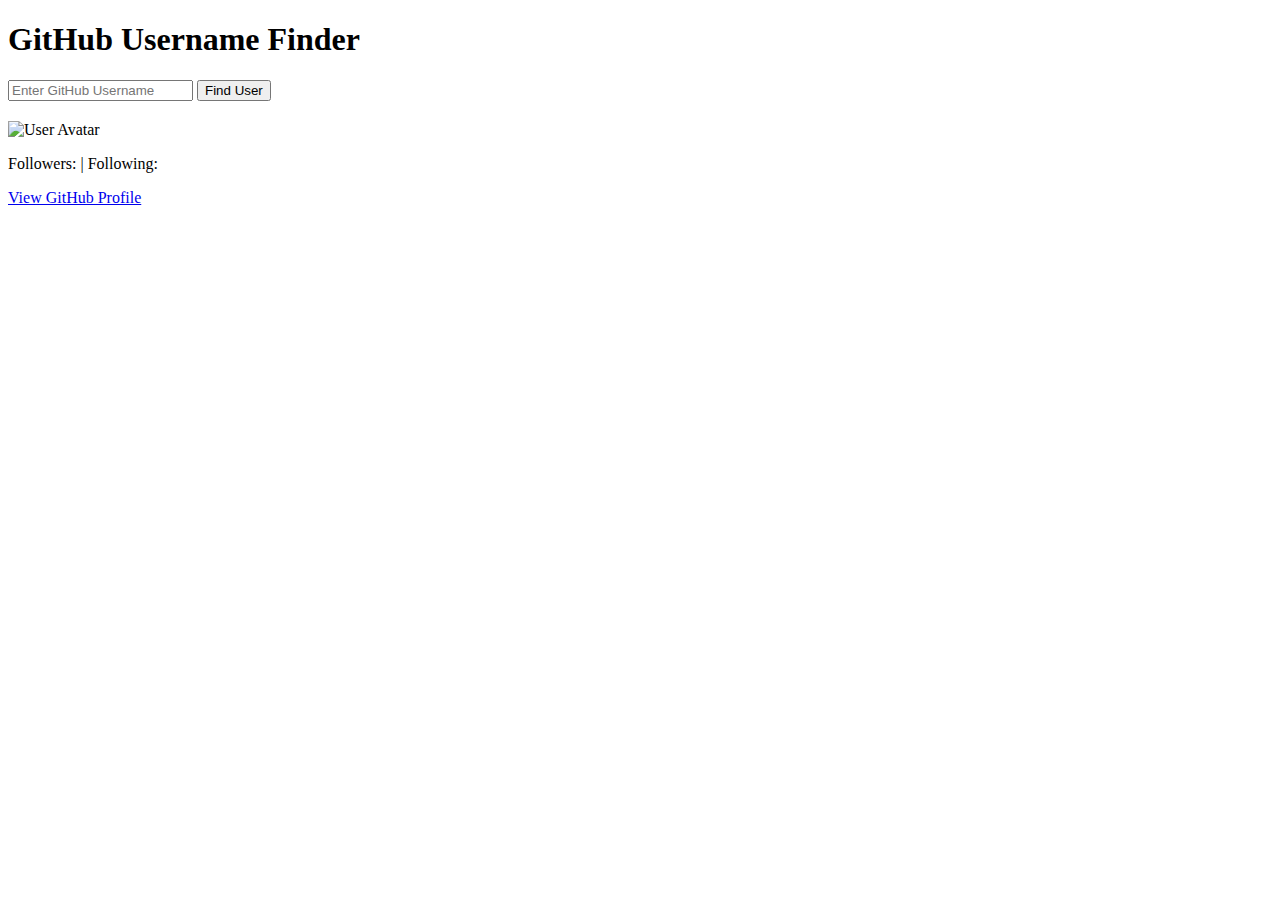
==== app.html @ 8306095b "Github Profile" ====
<!DOCTYPE html>
<html lang="en">
<head>
    <meta charset="UTF-8">
    <meta name="viewport" content="width=device-width, initial-scale=1.0">
    <title>Github Profile Finder</title>
    <link rel="icon" href="./favicon/OIP.png" type="image/png">
</head>
<body>
     <header>
        <h1>GitHub Username Finder</h1>
    </header>
    <section id="search">
        <input type="text" id="username-input" placeholder="Enter GitHub Username">
        <button id="search-btn">Find User</button>
    </section>
    <section id="profile">
        <h2 id="name"></h2>
        <img id="avatar" alt="User Avatar">
        <p id="bio"></p>
        <p>Followers: <span id="followers"></span> | Following: <span id="following"></span></p>
        <a id="profile-link" href="#" target="_blank">View GitHub Profile</a>
    </section>
    <script src="script.js"></script>
</body>
</html>
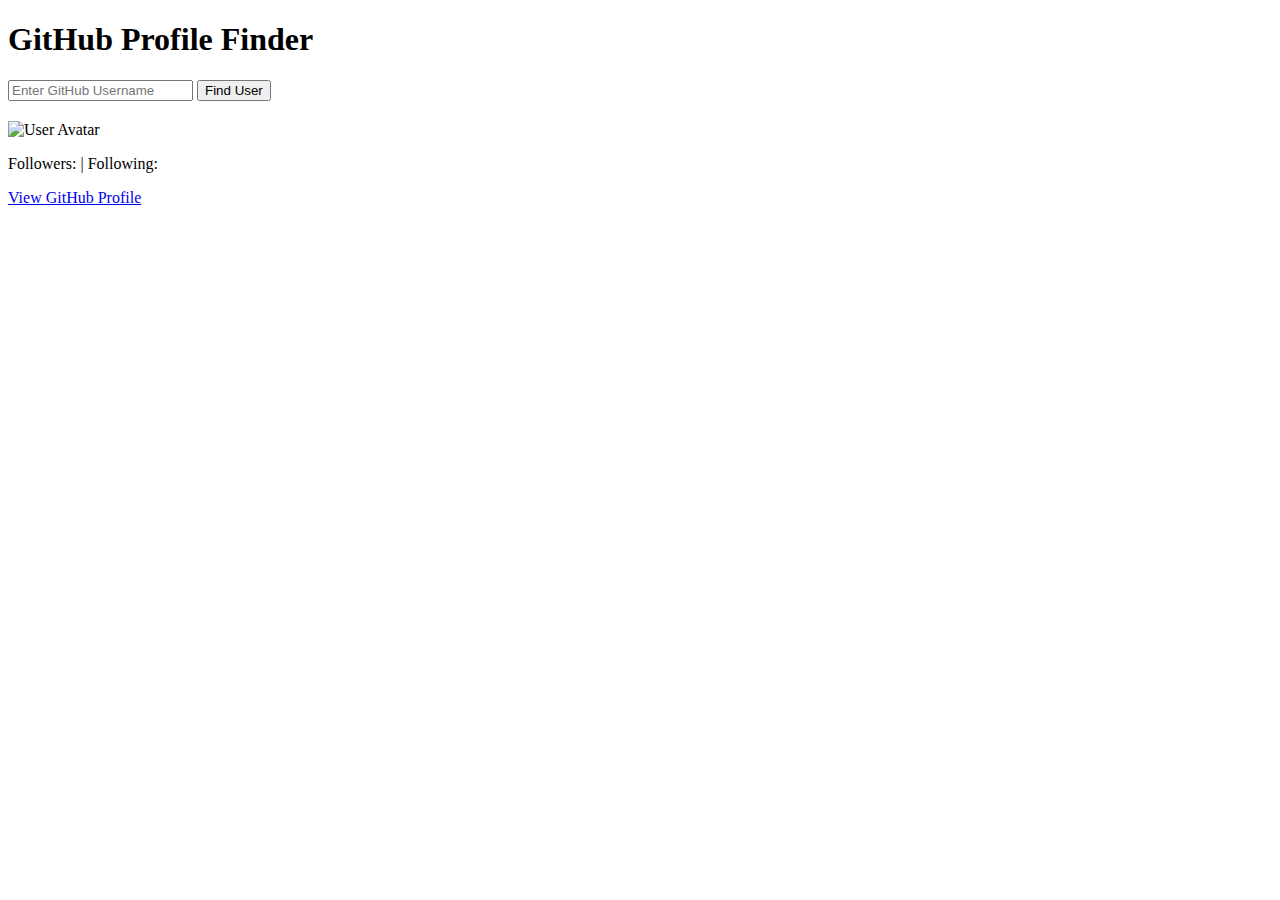
==== commit 1f368d38: "Github Profile Finder" ====
--- a/app.html
+++ b/app.html
@@ -7,8 +7,8 @@
     <link rel="icon" href="./favicon/OIP.png" type="image/png">
 </head>
 <body>
-     <header>
-        <h1>GitHub Username Finder</h1>
+    <header>
+        <h1>GitHub Profile Finder</h1>
     </header>
     <section id="search">
         <input type="text" id="username-input" placeholder="Enter GitHub Username">
@@ -21,6 +21,7 @@
         <p>Followers: <span id="followers"></span> | Following: <span id="following"></span></p>
         <a id="profile-link" href="#" target="_blank">View GitHub Profile</a>
     </section>
+
     <script src="script.js"></script>
 </body>
 </html>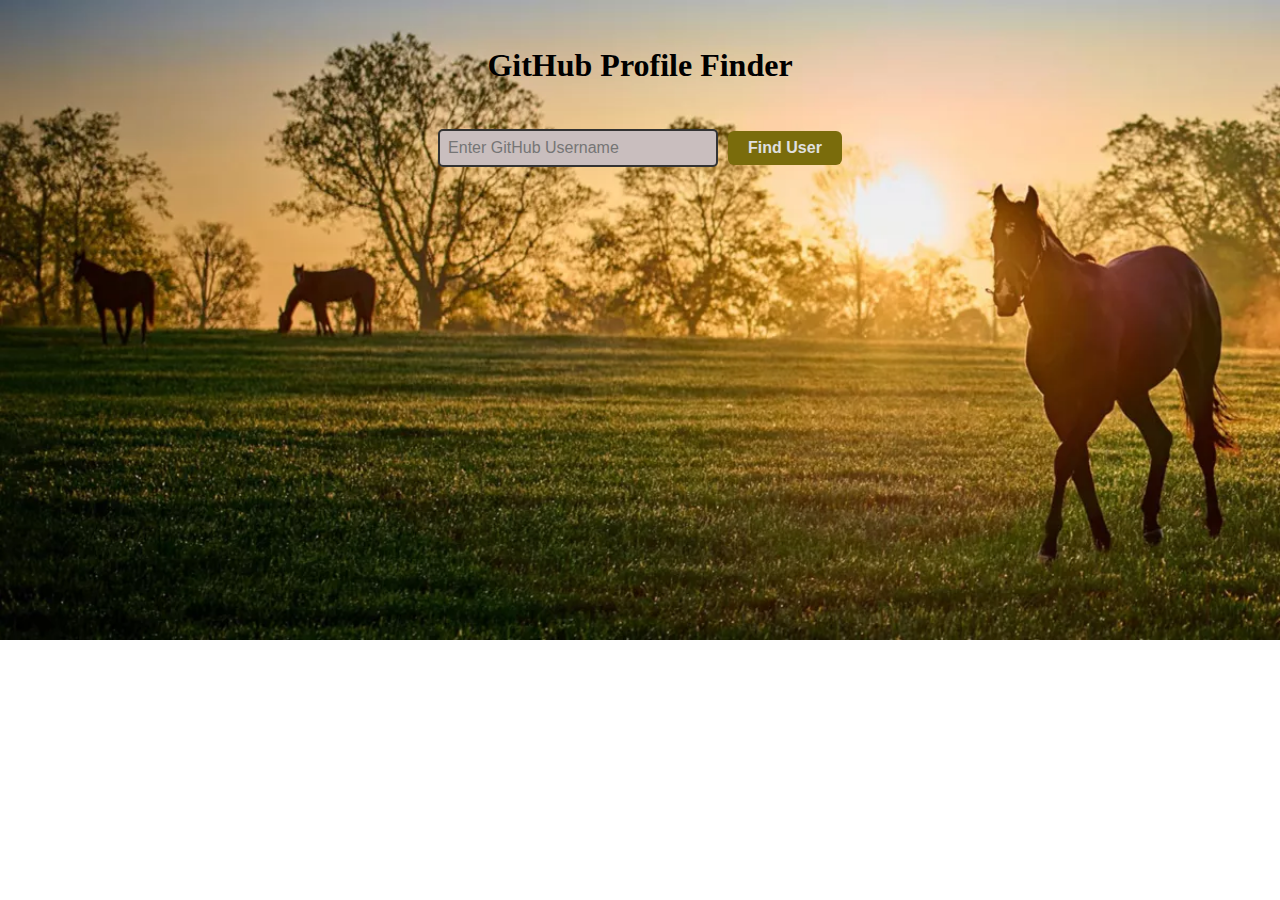
==== commit 8b741eec: "Github Profile Finder 🚀" ====
--- a/app.html
+++ b/app.html
@@ -4,7 +4,8 @@
     <meta charset="UTF-8">
     <meta name="viewport" content="width=device-width, initial-scale=1.0">
     <title>Github Profile Finder</title>
-    <link rel="icon" href="./favicon/OIP.png" type="image/png">
+    <link rel="icon" href="./icon/OIP.png" type="image/png">
+    <link rel="stylesheet" href="app.css">
 </head>
 <body>
     <header>
--- a/app.css
+++ b/app.css
@@ -0,0 +1,113 @@
+*{
+    margin: 0;
+    padding: 0;
+    box-sizing: border-box;
+}
+body{
+    background-image: url(./img/OIP.jpeg);
+    background-repeat: no-repeat;
+    background-size: cover;
+}
+h1{
+    text-align: center;
+    justify-content: center;
+    padding-top:32px;
+    margin-top: 15px;
+    font-weight: bold;
+}
+#search {
+    display: flex;
+    justify-content: center;
+    align-items: center;
+    margin-top: 45px;
+    gap: 10px; 
+}
+
+#username-input {
+    width: 280px;
+    padding: 8px;
+    background-color: #c9bebe; 
+    font-size: 16px;
+    border: 2px solid #333;
+    border-radius: 5px;
+    outline: none;
+    transition: all 0.3s ease;
+}
+
+#username-input:focus {
+    border-color: #c8aa33;  
+}
+
+#search-btn {
+    padding: 8px 20px;
+    background-color: #7a6c0c;
+    color: rgb(224, 224, 224);
+    font-size: 16px;
+    border: none;
+    border-radius: 6px;
+    font-weight: bold;
+    cursor: pointer;
+    transition: background-color 0.3s ease;
+}
+
+#search-btn:hover {
+    background-color: #596d54; 
+}
+
+#profile {
+    display: none; 
+    margin-top: 30px;
+    text-align: center;
+    background-color: #c9bebe; 
+    padding: 20px;
+    border-radius: 10px;
+    box-shadow: 0px 4px 10px rgba(0, 0, 0, 0.1); 
+    width: 300px;
+    margin-left: auto;
+    margin-right: auto;
+}
+
+#name {
+    font-size: 24px;
+    font-weight: bold;
+    color: #333;
+    margin-bottom: 10px;
+}
+
+
+#avatar {
+    width: 150px;
+    height: 150px;
+    border-radius: 50%; 
+    margin-bottom: 15px;
+    border: 3px solid #847208; 
+}
+
+
+#bio {
+    font-size: 16px;
+    color: #666;
+    margin-bottom: 15px;
+    padding: 0 10px;
+}
+
+#profile p {
+    font-size: 14px;
+    color: #4e4b4b;
+    margin: 5px 0;
+}
+
+#profile-link {
+    display: inline-block;
+    padding: 10px 15px;
+    background-color: #806b06;
+    color: white;
+    font-size: 16px;
+    text-decoration: none;
+    border-radius: 5px;
+    transition: background-color 0.3s ease;
+}
+
+#profile-link:hover {
+    background-color: #596d54;
+}
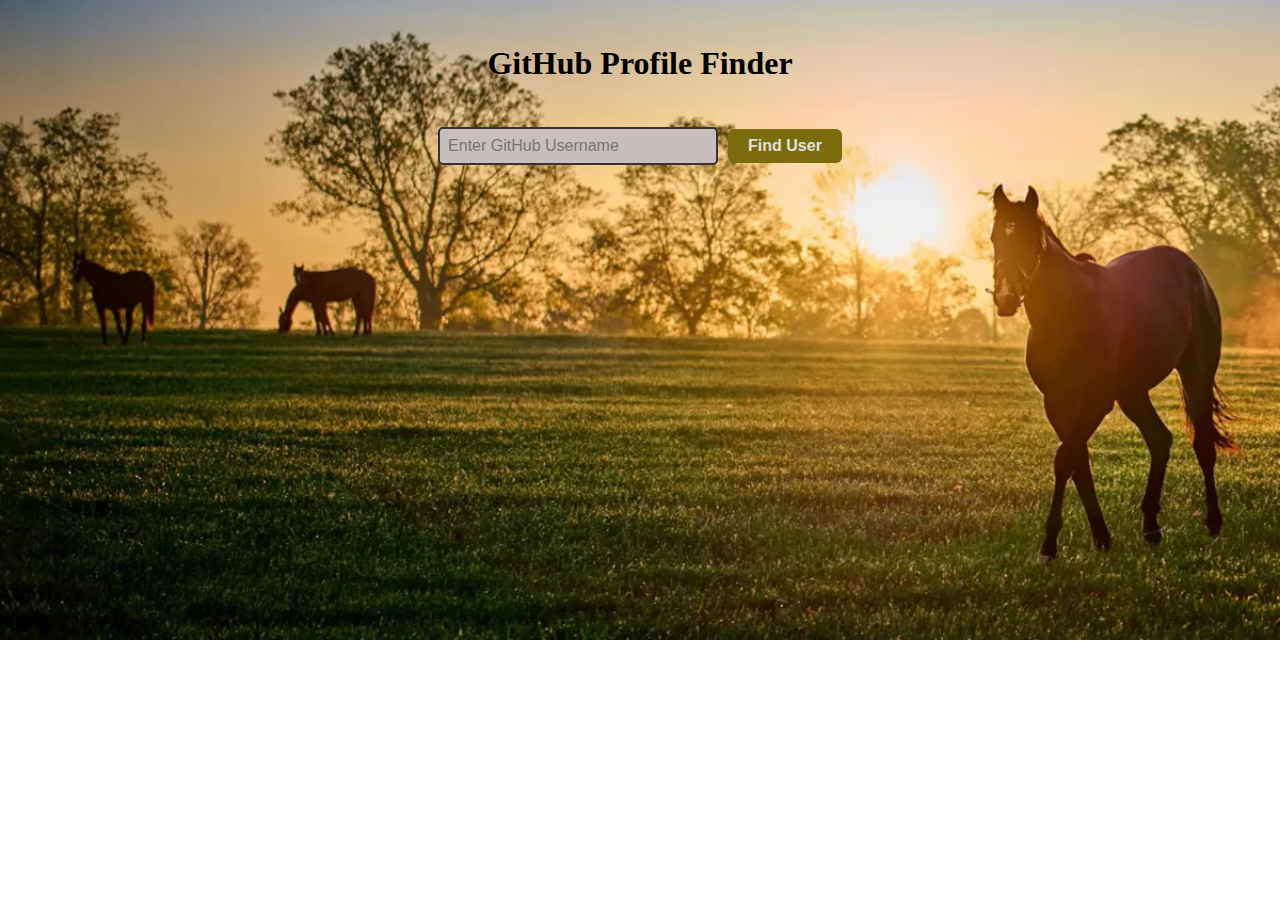
==== commit e14c7f43: "Github Profile Finder 🚀" ====
--- a/app.html
+++ b/app.html
@@ -6,6 +6,122 @@
     <title>Github Profile Finder</title>
     <link rel="icon" href="./icon/OIP.png" type="image/png">
     <link rel="stylesheet" href="app.css">
+    <style>
+        *{
+    margin: 0;
+    padding: 0;
+    box-sizing: border-box;
+}
+body{
+    background-image: url(./img/OIP.jpeg);
+    background-repeat: no-repeat;
+    background-size: cover;
+}
+h1{
+    text-align: center;
+    justify-content: center;
+    padding-top:30px;
+    margin-top: 15px;
+    font-weight: bold;
+}
+#search {
+    display: flex;
+    justify-content: center;
+    align-items: center;
+    margin-top: 45px;
+    gap: 10px; 
+}
+
+#username-input {
+    width: 280px;
+    padding: 8px;
+    background-color: #c9bebe; 
+    font-size: 16px;
+    border: 2px solid #333;
+    border-radius: 5px;
+    outline: none;
+    transition: all 0.3s ease;
+}
+
+#username-input:focus {
+    border-color: #c8aa33; 
+}
+
+#search-btn {
+    padding: 8px 20px;
+    background-color: #7a6c0c;
+    color: rgb(224, 224, 224);
+    font-size: 16px;
+    border: none;
+    border-radius: 6px;
+    font-weight: bold;
+    cursor: pointer;
+    transition: background-color 0.3s ease;
+}
+
+#search-btn:hover {
+    background-color: #596d54; 
+}
+
+#profile {
+    display: none; 
+    margin-top: 30px;
+    text-align: center;
+    background-color: #c9bebe; 
+    padding: 20px;
+    border-radius: 10px;
+    box-shadow: 0px 4px 10px rgba(0, 0, 0, 0.1); 
+    width: 300px;
+    margin-left: auto;
+    margin-right: auto;
+}
+
+#name {
+    font-size: 24px;
+    font-weight: bold;
+    color: #333;
+    margin-bottom: 10px;
+}
+
+
+#avatar {
+    width: 150px;
+    height: 150px;
+    border-radius: 50%; 
+    margin-bottom: 15px;
+    border: 3px solid #847208; 
+}
+
+
+#bio {
+    font-size: 16px;
+    color: #666;
+    margin-bottom: 15px;
+    padding: 0 10px;
+}
+
+#profile p {
+    font-size: 14px;
+    color: #4e4b4b;
+    margin: 5px 0;
+}
+
+#profile-link {
+    display: inline-block;
+    padding: 10px 15px;
+    background-color: #806b06;
+    color: white;
+    font-size: 16px;
+    text-decoration: none;
+    border-radius: 5px;
+    transition: background-color 0.3s ease;
+}
+
+#profile-link:hover {
+    background-color: #596d54;
+}
+
+    </style>
 </head>
 <body>
     <header>
